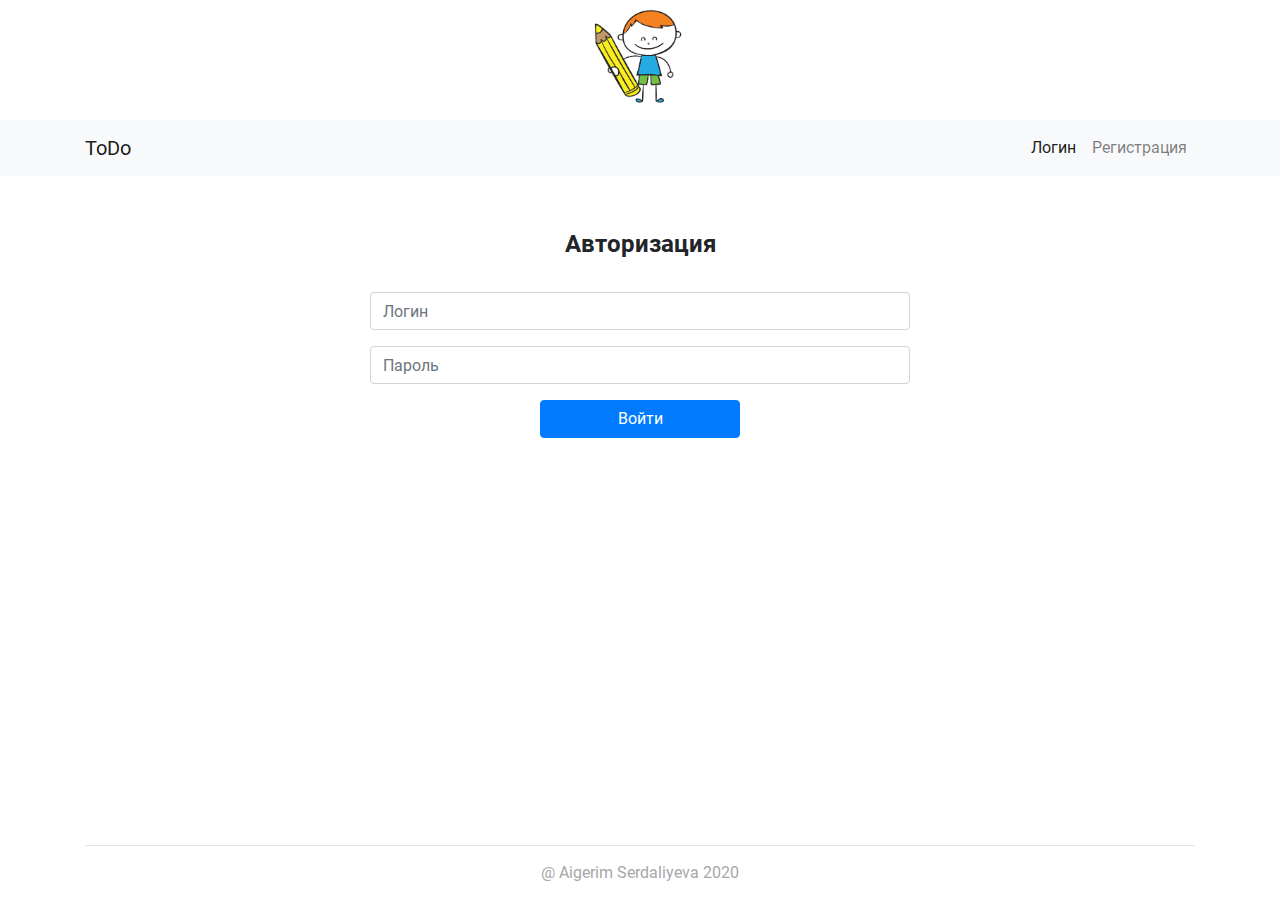
==== index.html @ 538dadac "uchet.kz moved" ====
<!DOCTYPE html><html lang=en><head><meta charset=utf-8><meta http-equiv=X-UA-Compatible content="IE=edge"><meta name=viewport content="width=device-width,initial-scale=1"><link rel=icon href=/favicon.ico><title>todo</title><link href=/css/chunk-032f965a.51040160.css rel=prefetch><link href=/css/chunk-043fb196.70e12071.css rel=prefetch><link href=/css/chunk-598e3739.51040160.css rel=prefetch><link href=/css/chunk-ef176d4e.51040160.css rel=prefetch><link href=/js/chunk-032f965a.e5fd8410.js rel=prefetch><link href=/js/chunk-043fb196.d36aa5a8.js rel=prefetch><link href=/js/chunk-2d0c8e41.874dc368.js rel=prefetch><link href=/js/chunk-2d0d9fbf.3dbc43ba.js rel=prefetch><link href=/js/chunk-598e3739.bbe05895.js rel=prefetch><link href=/js/chunk-8f81511a.9f54dc52.js rel=prefetch><link href=/js/chunk-c4deb686.630423fd.js rel=prefetch><link href=/js/chunk-ef176d4e.4d4e85ff.js rel=prefetch><link href=/css/app.0ee39c42.css rel=preload as=style><link href=/js/app.88f86a68.js rel=preload as=script><link href=/js/chunk-vendors.01cac4ad.js rel=preload as=script><link href=/css/app.0ee39c42.css rel=stylesheet></head><body><noscript><strong>We're sorry but todo doesn't work properly without JavaScript enabled. Please enable it to continue.</strong></noscript><div id=app></div><script src=/js/chunk-vendors.01cac4ad.js></script><script src=/js/app.88f86a68.js></script></body></html>
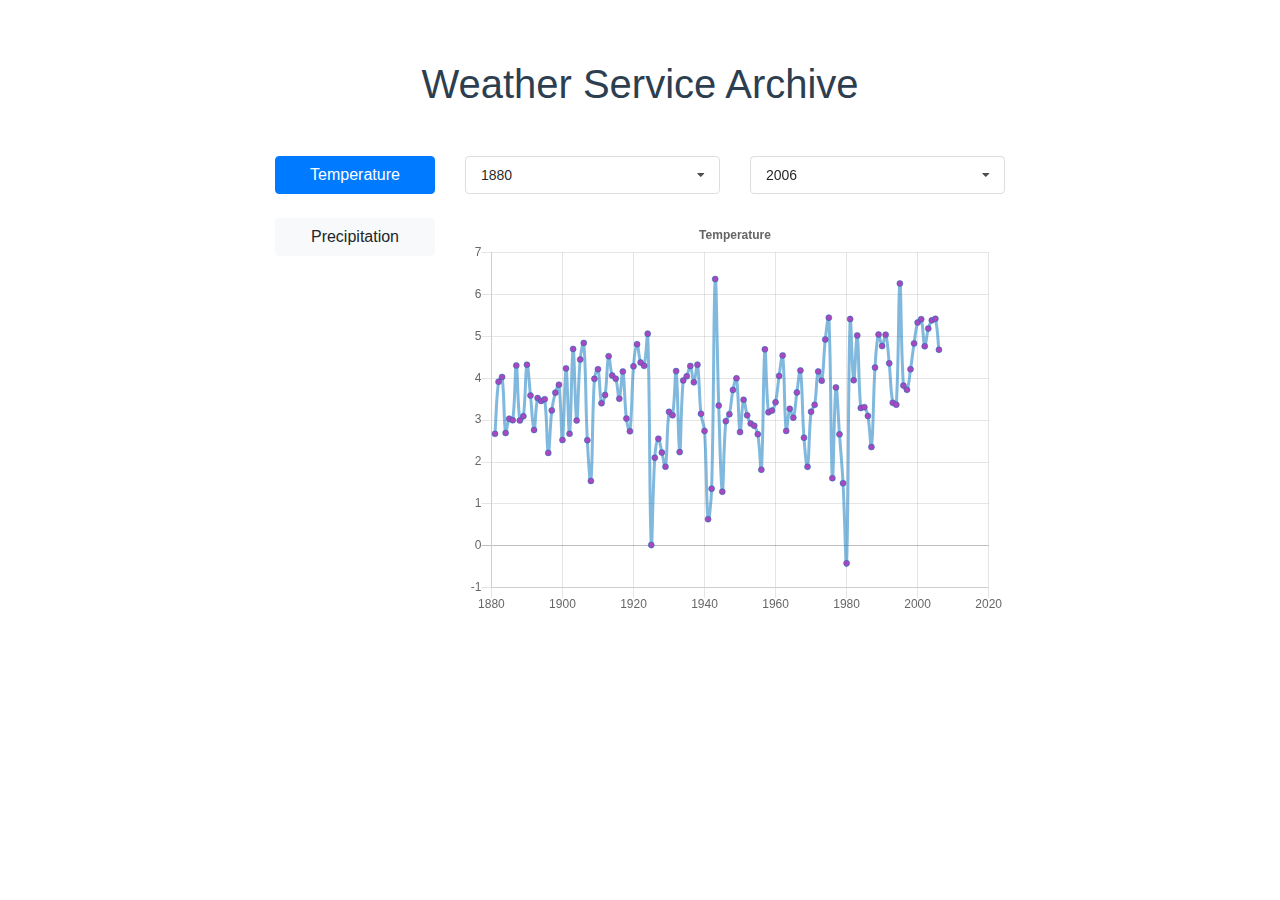
==== commit 4e5bb0b9: "kredit24" ====
--- a/index.html
+++ b/index.html
@@ -1 +1 @@
-<!DOCTYPE html><html lang=en><head><meta charset=utf-8><meta http-equiv=X-UA-Compatible content="IE=edge"><meta name=viewport content="width=device-width,initial-scale=1"><link rel=icon href=/favicon.ico><title>todo</title><link href=/css/chunk-032f965a.51040160.css rel=prefetch><link href=/css/chunk-043fb196.70e12071.css rel=prefetch><link href=/css/chunk-598e3739.51040160.css rel=prefetch><link href=/css/chunk-ef176d4e.51040160.css rel=prefetch><link href=/js/chunk-032f965a.e5fd8410.js rel=prefetch><link href=/js/chunk-043fb196.d36aa5a8.js rel=prefetch><link href=/js/chunk-2d0c8e41.874dc368.js rel=prefetch><link href=/js/chunk-2d0d9fbf.3dbc43ba.js rel=prefetch><link href=/js/chunk-598e3739.bbe05895.js rel=prefetch><link href=/js/chunk-8f81511a.9f54dc52.js rel=prefetch><link href=/js/chunk-c4deb686.630423fd.js rel=prefetch><link href=/js/chunk-ef176d4e.4d4e85ff.js rel=prefetch><link href=/css/app.0ee39c42.css rel=preload as=style><link href=/js/app.88f86a68.js rel=preload as=script><link href=/js/chunk-vendors.01cac4ad.js rel=preload as=script><link href=/css/app.0ee39c42.css rel=stylesheet></head><body><noscript><strong>We're sorry but todo doesn't work properly without JavaScript enabled. Please enable it to continue.</strong></noscript><div id=app></div><script src=/js/chunk-vendors.01cac4ad.js></script><script src=/js/app.88f86a68.js></script></body></html>+<!DOCTYPE html><html lang=en><head><meta charset=utf-8><meta http-equiv=X-UA-Compatible content="IE=edge"><meta name=viewport content="width=device-width,initial-scale=1"><link rel=icon href=/favicon.ico><title>kredit-24</title><link href=/css/app.e586031e.css rel=preload as=style><link href=/css/chunk-vendors.41cb8091.css rel=preload as=style><link href=/js/app.051b5347.js rel=preload as=script><link href=/js/chunk-vendors.a5716838.js rel=preload as=script><link href=/css/chunk-vendors.41cb8091.css rel=stylesheet><link href=/css/app.e586031e.css rel=stylesheet></head><body><noscript><strong>We're sorry but kredit-24 doesn't work properly without JavaScript enabled. Please enable it to continue.</strong></noscript><div id=app></div><script src=/js/chunk-vendors.a5716838.js></script><script src=/js/app.051b5347.js></script></body></html>